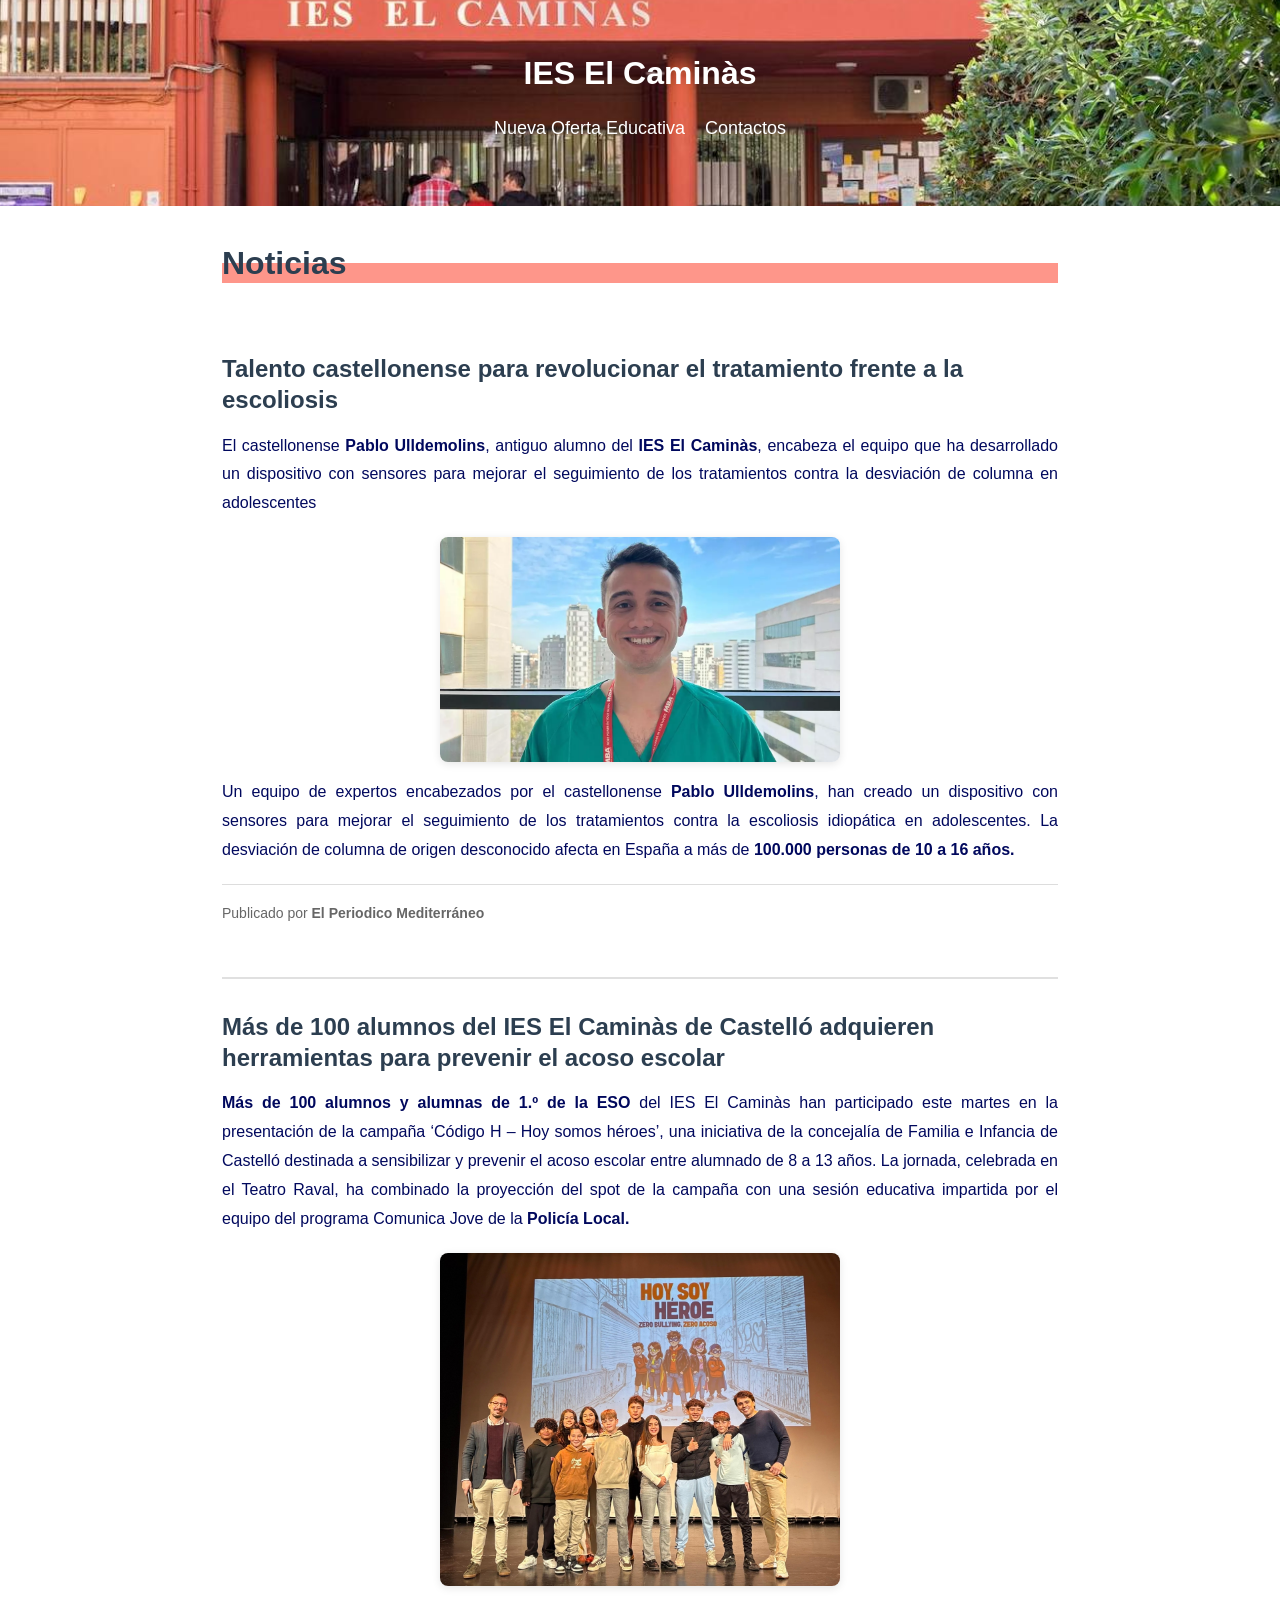
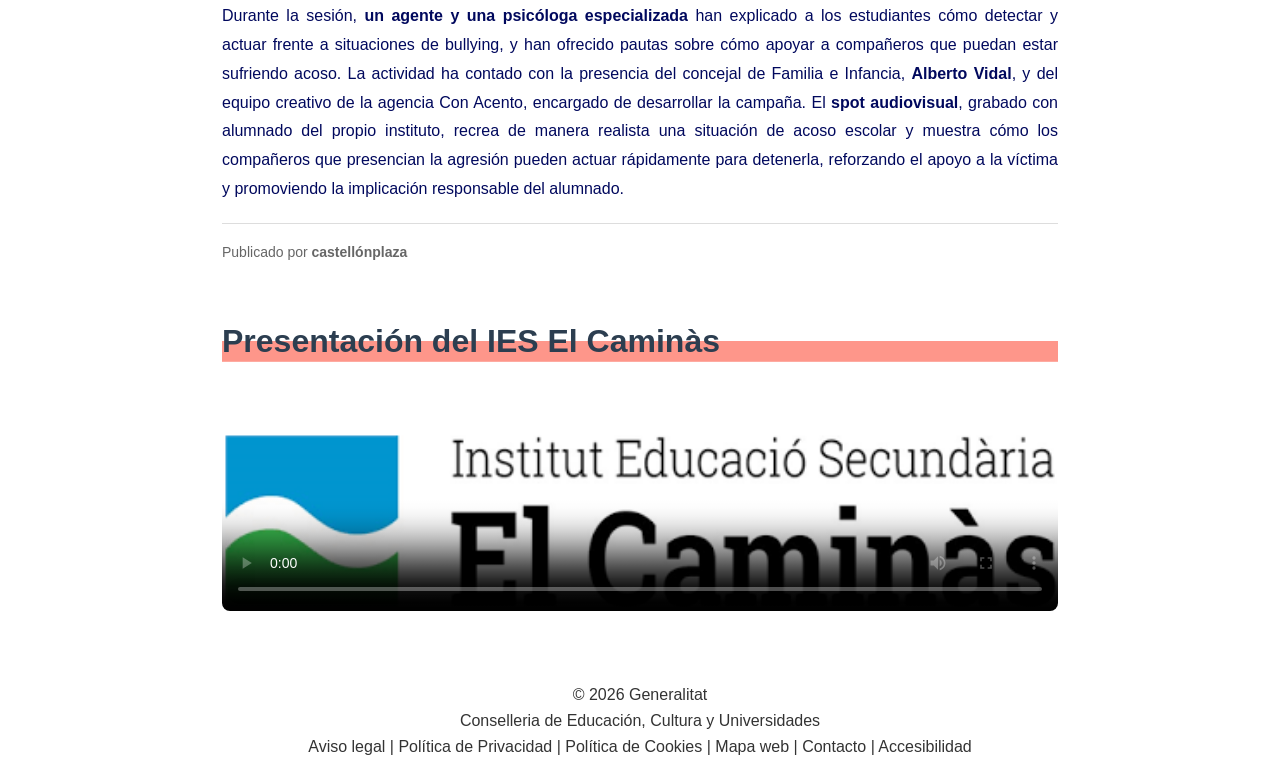
==== Index.html @ f94a662d "first commit" ====
<!DOCTYPE html>
<html lang="es">
<head>
<meta charset="UTF-8">
<meta name="viewport" content="width=device-width, initial-scale=1.0">
<title>finalActivity</title>
<link rel="stylesheet" href="finalActivity.css">
<meta property="og:title" content=“Página de Inicio”>
<meta property="og:description" content="Página de inicio donde poder entrar en otros apartados de la web">
<meta property="og:image" content="URL_de_la_imagen_de_previsualización">
<meta property="og:url" content="URL_de_la_página">
<meta property="og:type" content="website">
<meta property="og:locale" content="es_ES">
<meta property="og:site_name" content="El Caminàs web">
</head>
<body>

    <header id="main-header">
        <h1>IES El Caminàs</h1>
        <nav>
            <ul>
                <li><a href="Nuestra Oferta Educativa.html">Nueva Oferta Educativa</a></li>
                <li><a href="Página de Contactos.html">Contactos</a></li>
            </ul>
        </nav>
    </header>

    <main>
        <h2>Noticias</h2>
        <article>
            <header><h3>Talento castellonense para revolucionar el tratamiento frente a la escoliosis</h3></header>
            <p>El castellonense <strong>Pablo Ulldemolins</strong>, antiguo alumno del <strong>IES El Caminàs</strong>, encabeza el equipo que ha desarrollado un dispositivo con sensores para mejorar el seguimiento de los tratamientos contra la desviación de columna en adolescentes</p>
            <img src="Images/EL doctor alumno del IES la plana.webp" alt="">
            <p>Un equipo de expertos encabezados por el castellonense <strong>Pablo Ulldemolins</strong>, han creado un dispositivo con sensores para mejorar el seguimiento de los tratamientos contra la escoliosis idiopática en adolescentes. La desviación de columna de origen desconocido afecta en España a más de <strong>100.000 personas de 10 a 16 años.</strong></p>
            <footer class="article-footer"><p>Publicado por <strong>El Periodico Mediterráneo</strong></p></footer>
        </article>
        <article>
            <header><h3>Más de 100 alumnos del <strong>IES El Caminàs de Castelló</strong> adquieren herramientas para prevenir el acoso escolar</h3></header>
            <p><strong>Más de 100 alumnos y alumnas de 1.º de la ESO</strong> del IES El Caminàs han participado este martes en la presentación de la campaña ‘Código H – Hoy somos héroes’, una iniciativa de la concejalía de Familia e Infancia de Castelló destinada a sensibilizar y prevenir el acoso escolar entre alumnado de 8 a 13 años. La jornada, celebrada en el Teatro Raval, ha combinado la proyección del spot de la campaña con una sesión educativa impartida por el equipo del programa Comunica Jove de la <strong>Policía Local.</strong></p>
            <img src="Images/15 notas de una noticia del IES.jpg" alt="">
            <p>Durante la sesión, <strong>un agente y una psicóloga especializada</strong> han explicado a los estudiantes cómo detectar y actuar frente a situaciones de bullying, y han ofrecido pautas sobre cómo apoyar a compañeros que puedan estar sufriendo acoso. La actividad ha contado con la presencia del concejal de Familia e Infancia, <strong>Alberto Vidal</strong>, y del equipo creativo de la agencia Con Acento, encargado de desarrollar la campaña. El <strong>spot audiovisual</strong>, grabado con alumnado del propio instituto, recrea de manera realista una situación de acoso escolar y muestra cómo los compañeros que presencian la agresión pueden actuar rápidamente para detenerla, reforzando el apoyo a la víctima y promoviendo la implicación responsable del alumnado.</p>
            <footer class="article-footer"><p>Publicado por <strong>castellónplaza</strong> </p></footer>
        </article>
        
        <h2>Presentación del IES El Caminàs</h2>
        <video controls width="1280" height="720" poster="Images/IES Caminàs video portada.png" preload="metadata">
        <source src="Images/presentación centro.mp4" type="video/mp4">
        <track kind="captions" src="subtitulos/viaje-es.vtt" srclang="es" label="Español(Leyendas)" default>
        <track kind="subtitles" src="subtitulos/viaje-en.vtt" srclang="en" label="English">
        <track kind="subtitles" src="subtitulos/viaje-fr.vtt" srclang="fr" label="Français">
        </video>

    </main>

    <footer>
        <div>
            <p style="text-align: center;">© 2026 Generalitat</p>
            <p style="text-align: center;">Conselleria de Educación, Cultura y Universidades</p>
            <p style="text-align: center;"> Aviso legal | Política de Privacidad | Política de Cookies | Mapa web | Contacto | Accesibilidad</p>
        </div>
    </footer>
</body>
---- finalActivity.css ----
#main-header {
    background-image: url("Images/portada título el camians.jpg");
    background-size: cover;
    background-position: center;
    background-repeat: no-repeat;
    color: white;
    text-align: center;
    padding: 3rem;
}
#main-header nav ul {
    display: flex;
    justify-content: center;
    list-style: none;
    align-items: center;
    gap: 20px; 
    padding: 15px;
}
#main-header nav ul a {
    color:  #ffffff;
    text-decoration: none;
    font-size: 18px;
}
#main-header nav ul a:hover {
    color: rgb(87, 255, 78);
}


* {
    margin: 0;
    padding: 0;
    box-sizing: border-box;
}

body {
    font-family: 'Segoe UI', Tahoma, Geneva, Verdana, sans-serif;
    line-height: 1.6;
    color: #333;
}

main {
    max-width: 900px;
    margin: 0 auto;
    padding: 2rem;
    color: #00085d;
}

main h2 {
    font-size: 2rem;
    margin-bottom: 2rem;
    color: #2c3e50;
    background: linear-gradient(120deg, #fe968a 0%, #fe968a 100%);
    background-repeat: no-repeat;
    background-size: 100% 40%;
    background-position: 0 80%;
}

article header h3 {
    font-size: 1.5rem;
    margin-bottom: 1rem;
    color: #2c3e50;
    line-height: 1.3;
}

article p {
    margin-bottom: 1.2rem;
    text-align: justify;
    line-height: 1.8;
}
.article-footer {
    display: flex;
    justify-content: space-between;
    align-items: center;
    gap: 15px;
    margin-top: 1rem;
    padding-top: 1rem;
    border-top: 1px solid #ddd;
    font-size: 14px;
    color: #666;
}

.article-footer time {
    font-weight: 600;
    color: #333;
}

.article-footer .autor {
    font-style: italic;
}

.article-footer .leer-mas {
    color: #3498db;
    text-decoration: none;
    font-weight: 600;
    transition: color 0.3s ease;
}

.article-footer .leer-mas:hover {
    color: #2980b9;
}


article {
    padding: 2rem 0;
    border-bottom: 2px solid #e0e0e0;
}

article:last-of-type {
    border-bottom: none;
}


article img {
    max-width: 400px;
    height: auto;
    display: block;
    margin: 1rem auto;
    border-radius: 8px;
    box-shadow: 0 2px 8px rgba(0, 0, 0, 0.1);
}

summary {
    font-size: 1.2rem;
    font-weight: 600;
    color: #2c3e50;
    cursor: pointer;
    margin-bottom: 0.5rem;
    background-color: #fe968a;
}

.listaDepartamento {
    list-style: none;
    padding-left: 20px;
    margin-bottom: 1rem;
    background-color: #fe968a;
    border-radius: 8px;
}


fieldset {
    border: 1px solid #ccc;
    padding: 1rem;
    margin-bottom: 2rem;
    border-radius: 8px;
    background-color: #fe968a;
    color: #363636;
}

body {
    display: grid;
    grid-template-areas: 
        "header"
        "contenido"
        "footer";
    grid-template-rows: auto 1fr auto;
    min-height: 100vh;
}

video {
    max-width: 100%;
    height: auto;
    margin: 2rem 0;
    border-radius: 8px;
}

@media (max-width: 768px) {
    #main-header {
        padding: 2rem 1rem;
    }

    #main-header h1 {
        font-size: 1.8rem;
    }

    #main-header nav ul {
        flex-direction: column;
        gap: 10px;
        padding: 10px;
    }

    #main-header nav ul a {
        font-size: 16px;
    }

    main {
        padding: 1.5rem;
        max-width: 100%;
    }

    main h2 {
        font-size: 1.5rem;
        margin-bottom: 1.5rem;
    }

    article header h3 {
        font-size: 1.2rem;
    }

    article {
        padding: 1.5rem 0;
    }

    article img {
        max-width: 100%;
    }

    .article-footer {
        flex-direction: column;
        align-items: flex-start;
        gap: 10px;
    }

    video {
        width: 100%;
        height: auto;
    }
}


@media (max-width: 480px) {
    #main-header {
        padding: 1.5rem 1rem;
    }

    #main-header h1 {
        font-size: 1.3rem;
    }

    #main-header nav ul {
        flex-direction: column;
        gap: 8px;
        padding: 8px;
    }

    #main-header nav ul a {
        font-size: 14px;
    }

    main {
        padding: 1rem;
        max-width: 100%;
    }

    main h2 {
        font-size: 1.2rem;
        margin-bottom: 1rem;
    }

    article header h3 {
        font-size: 1rem;
        margin-bottom: 0.8rem;
    }

    article p {
        margin-bottom: 1rem;
        text-align: left;
        font-size: 14px;
    }

    article {
        padding: 1rem 0;
    }

    article img {
        max-width: 100%;
        margin: 0.8rem 0;
    }

    td {
        padding: 15px;
        text-align: center;
        vertical-align: middle;
    }

    table {
        border-collapse: collapse;
        width: 100%;
        margin: 20px 0;
    }

    .article-footer {
        flex-direction: column;
        align-items: flex-start;
        gap: 8px;
        font-size: 12px;
    }

    .article-footer p {
        margin: 0;
    }

    video {
        width: 100%;
        height: auto;
        margin: 1rem 0;
    }
}
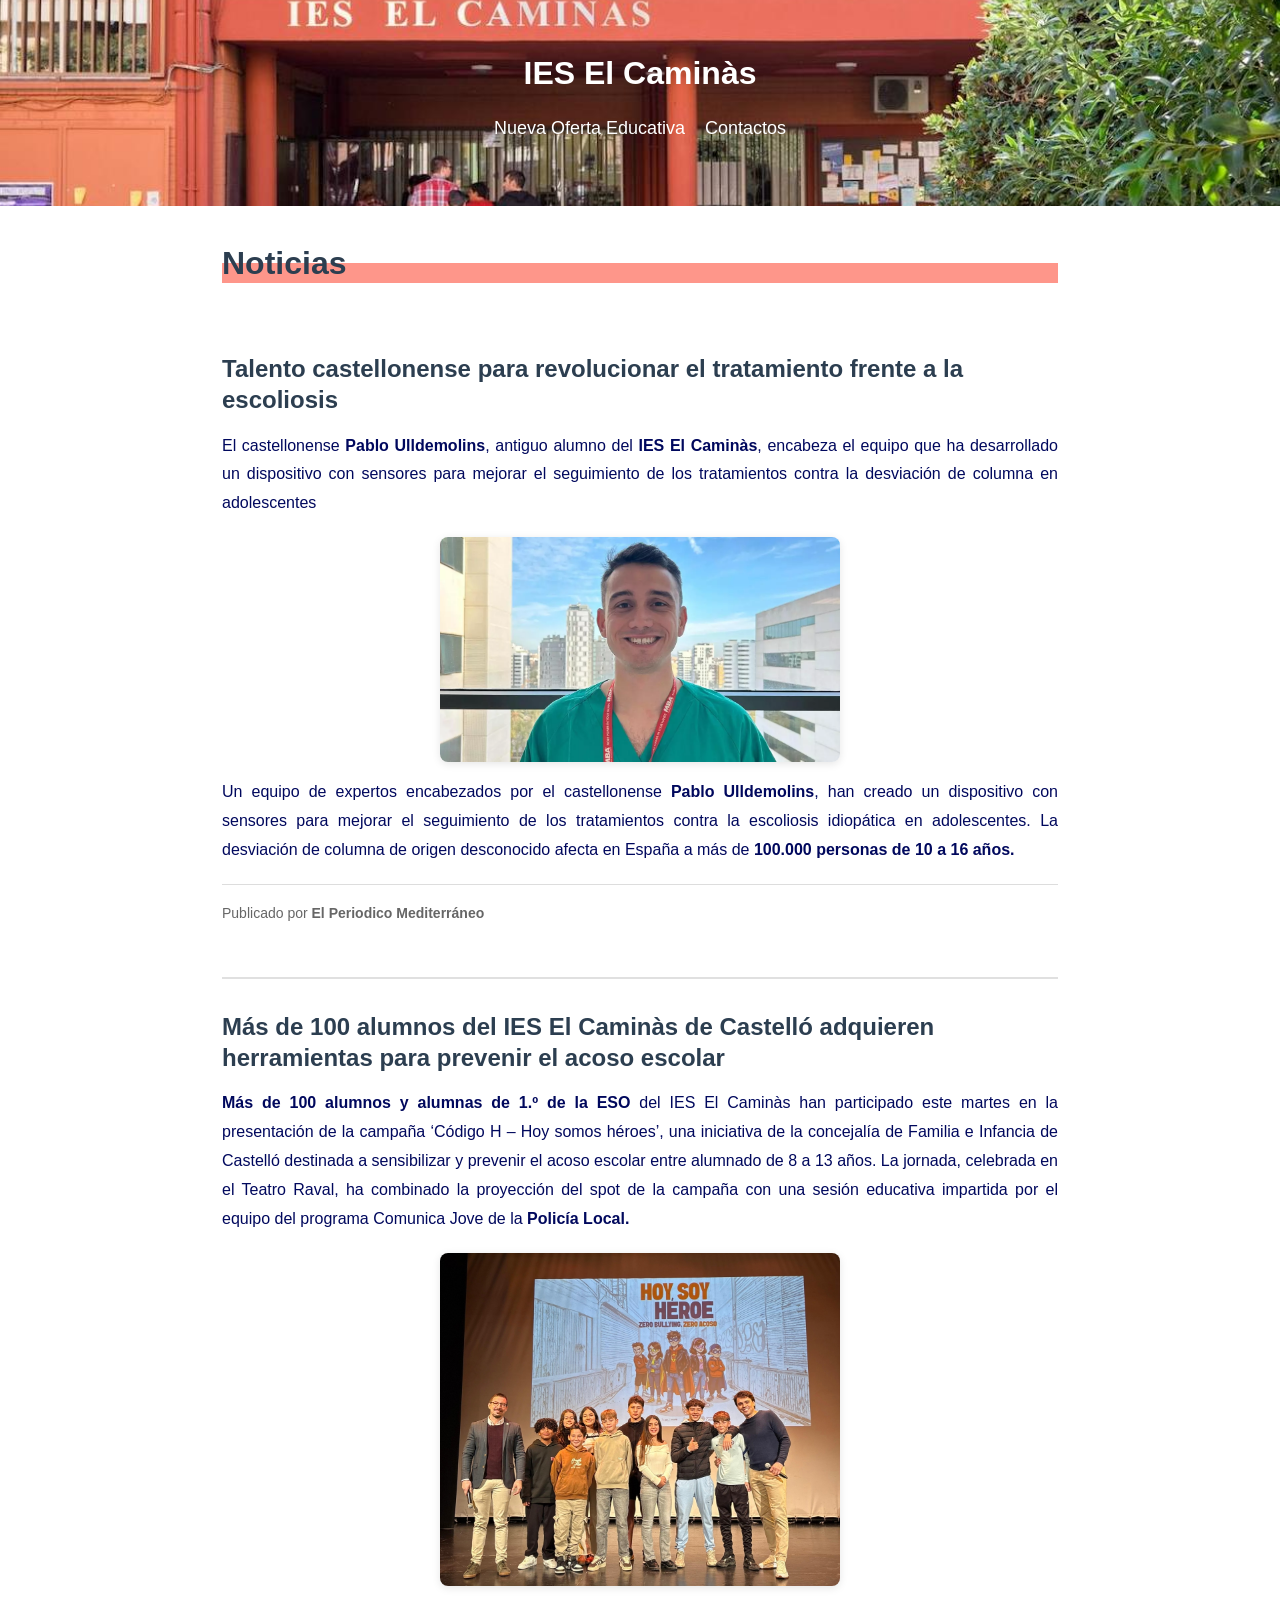
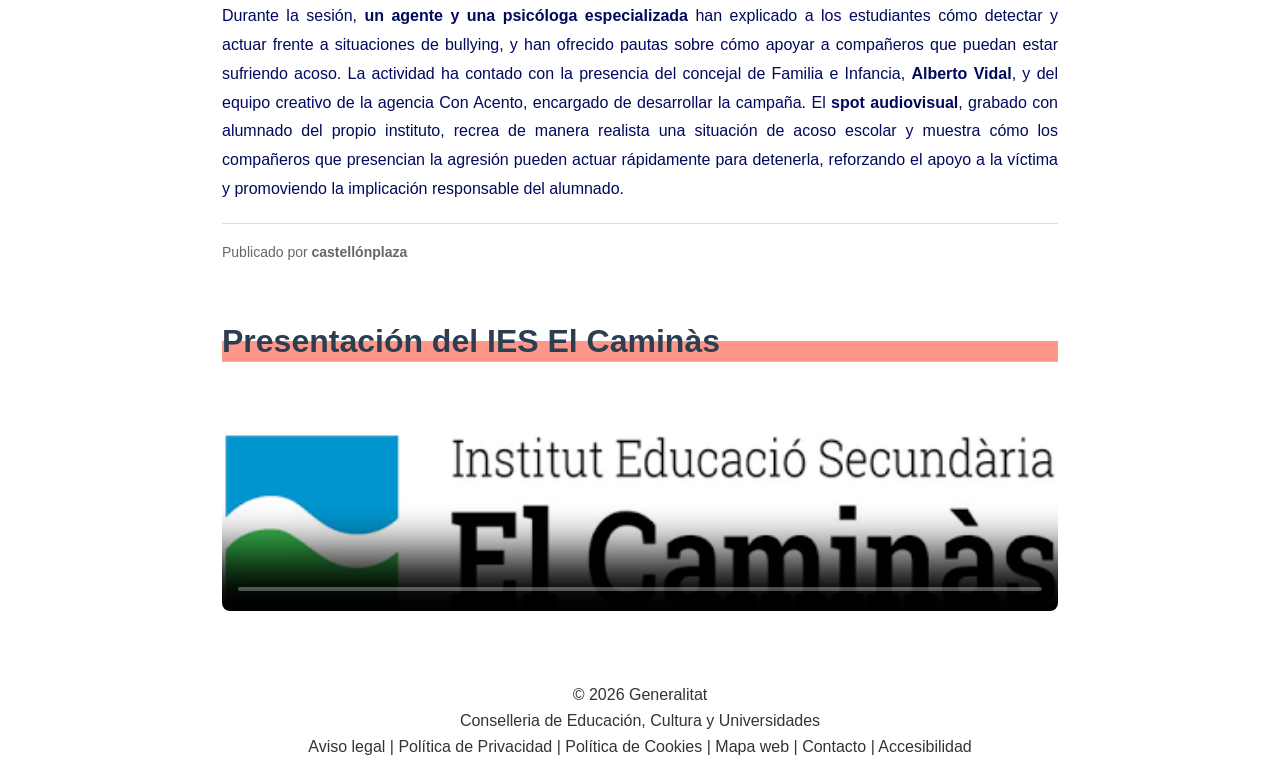
==== commit f0d25852: "Fix navigation links and HTML structure Updated links in the navigation and corrected HTML structure" ====
--- a/Index.html
+++ b/Index.html
@@ -59,4 +59,4 @@
             <p style="text-align: center;"> Aviso legal | Política de Privacidad | Política de Cookies | Mapa web | Contacto | Accesibilidad</p>
         </div>
     </footer>
-</body>+</body>
